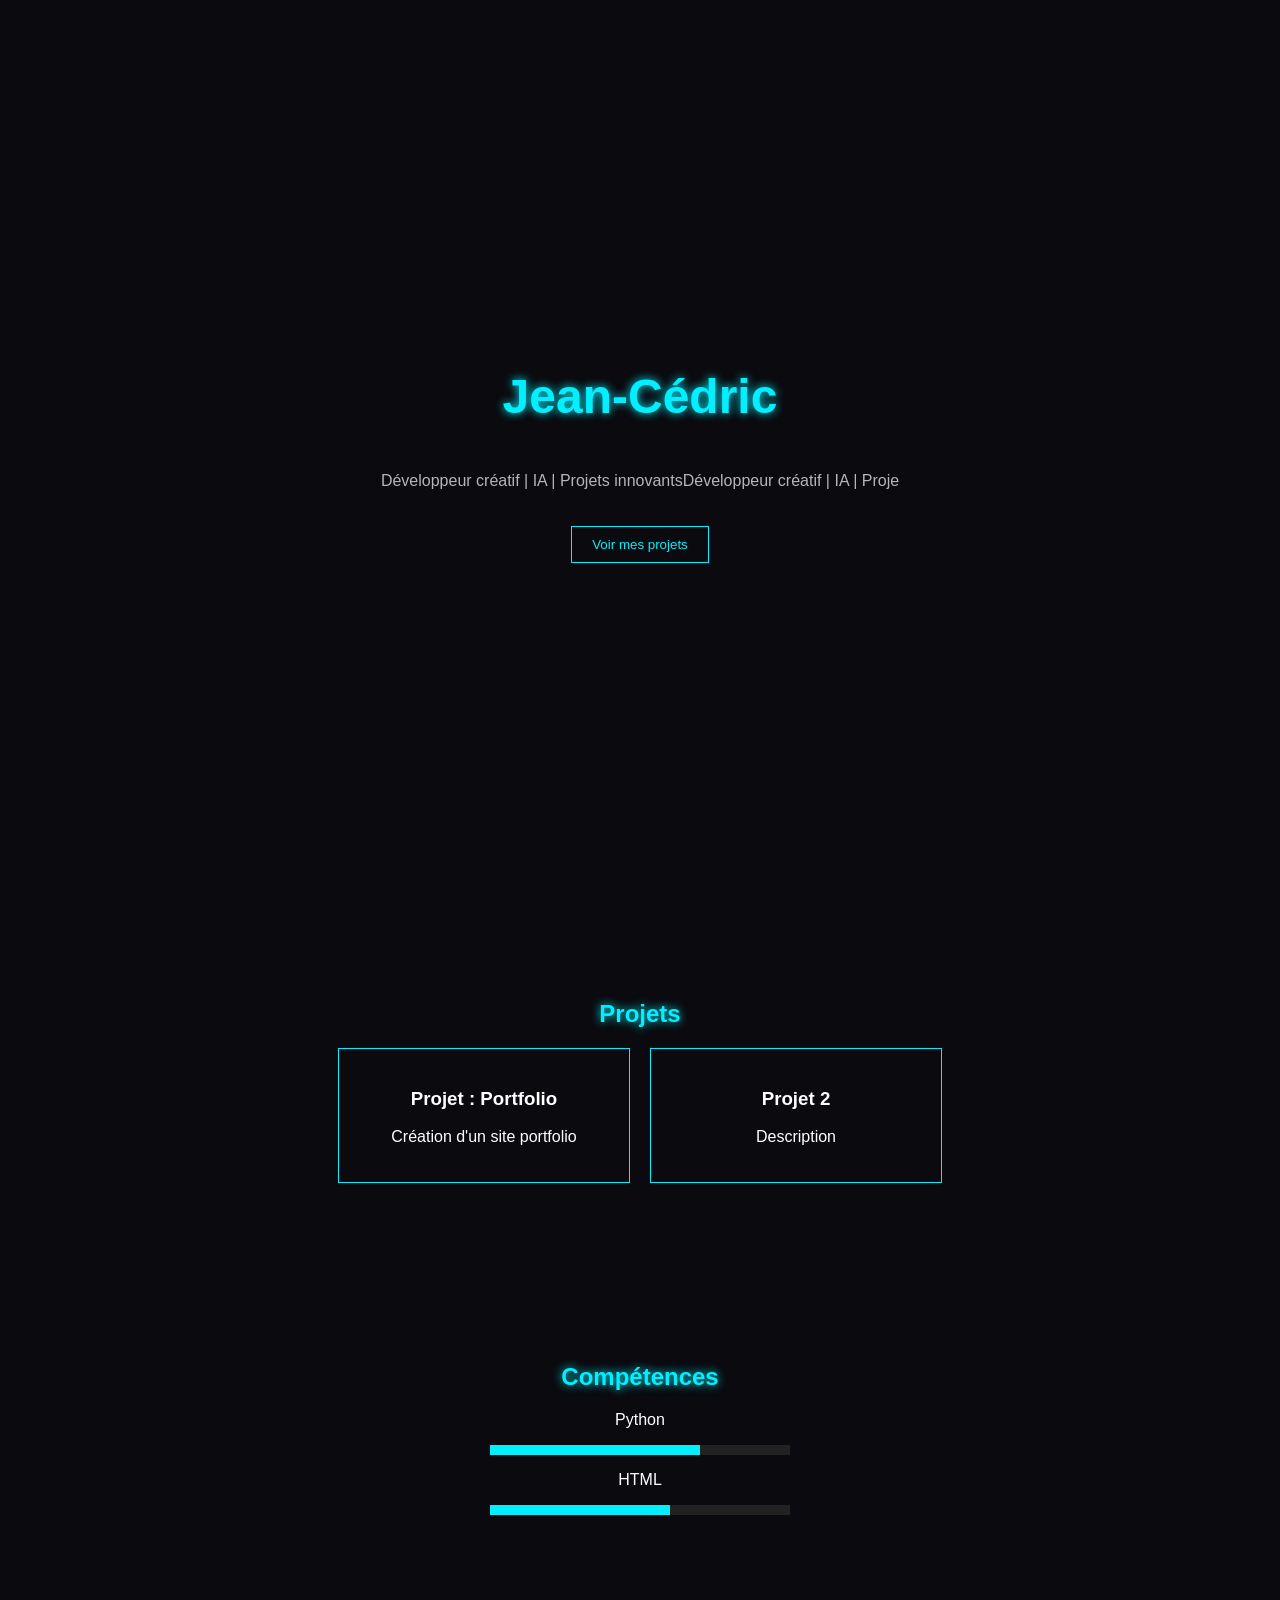
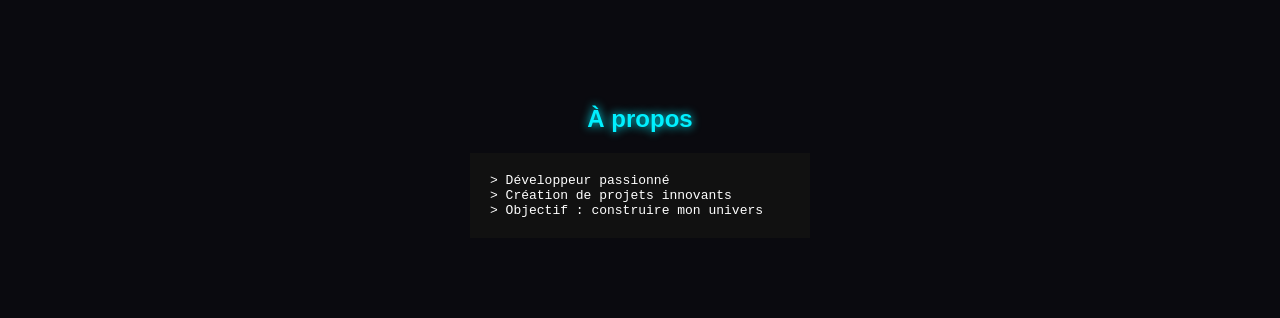
==== portfolio/index.html @ 1c74ff37 "portfolio portfolio" ====
<!DOCTYPE html>
<html lang="fr">
<head>
<meta charset="UTF-8">
<title>Mon Portfolio</title>
<link rel="stylesheet" href="style.css">

</head>

<body>

<!-- HERO -->
<div class="hero">
    <h1>Jean-Cédric</h1>
    <p id="typing">Développeur créatif | IA | Projets innovants</p>
    <button class="btn">Voir mes projets</button>
</div>

<!-- PROJETS -->
<section class="hidden">
    <h2>Projets</h2>
    <div class="projects">
        <div class="card">
            <h3>Projet : Portfolio</h3>
            <p>Création d'un site portfolio</p>
        </div>
        <div class="card">
            <h3>Projet 2</h3>
            <p>Description</p>
        </div>
    </div>
</section>

<!-- COMPETENCES -->
<section class="hidden">
    <h2>Compétences</h2>

    <div class="skill">
        <p>Python</p>
        <div class="bar"><div class="progress" style="width:70%"></div></div>
    </div>

    <div class="skill">
        <p>HTML</p>
        <div class="bar"><div class="progress" style="width:60%"></div></div>
    </div>

</section>

<!-- A PROPOS -->
<section class="hidden">
    <h2>À propos</h2>
    <div class="terminal">
        > Développeur passionné<br>
        > Création de projets innovants<br>
        > Objectif : construire mon univers
    </div>
</section>

<script src="script.js"></script>

</body>
</html>
---- portfolio/style.css ----
body {
    margin: 0;
    font-family: Arial, sans-serif;
    background: #0a0a0f;
    color: white;
}

/* HERO */
.hero {
    height: 100vh;
    display: flex;
    flex-direction: column;
    justify-content: center;
    align-items: center;
}

.hero h1 {
    font-size: 3em;
    color: #00f0ff;
    text-shadow: 0 0 10px #00f0ff;
}

.hero p {
    opacity: 0.7;
}

.btn {
    margin-top: 20px;
    padding: 10px 20px;
    border: 1px solid #00f0ff;
    color: #00f0ff;
    background: transparent;
    cursor: pointer;
    transition: 0.3s;
}

.btn:hover {
    background: #00f0ff;
    color: black;
    box-shadow: 0 0 20px #00f0ff;
}

/* SECTIONS */
section {
    padding: 80px 20px;
    text-align: center;
}

h2 {
    color: #00f0ff;
    text-shadow: 0 0 10px #00f0ff;
}

/* PROJETS */
.projects {
    display: flex;
    justify-content: center;
    gap: 20px;
    flex-wrap: wrap;
}

.card {
    width: 250px;
    padding: 20px;
    border: 1px solid #00f0ff;
    transition: 0.3s;
}

.card:hover {
    box-shadow: 0 0 20px #00f0ff;
}

/* COMPETENCES */
.skill {
    margin: 10px auto;
    width: 300px;
}

.bar {
    height: 10px;
    background: #222;
}

.progress {
    height: 10px;
    background: #00f0ff;
}

/* TERMINAL STYLE */
.terminal {
    background: #111;
    padding: 20px;
    width: 300px;
    margin: auto;
    text-align: left;
    font-family: monospace;
}
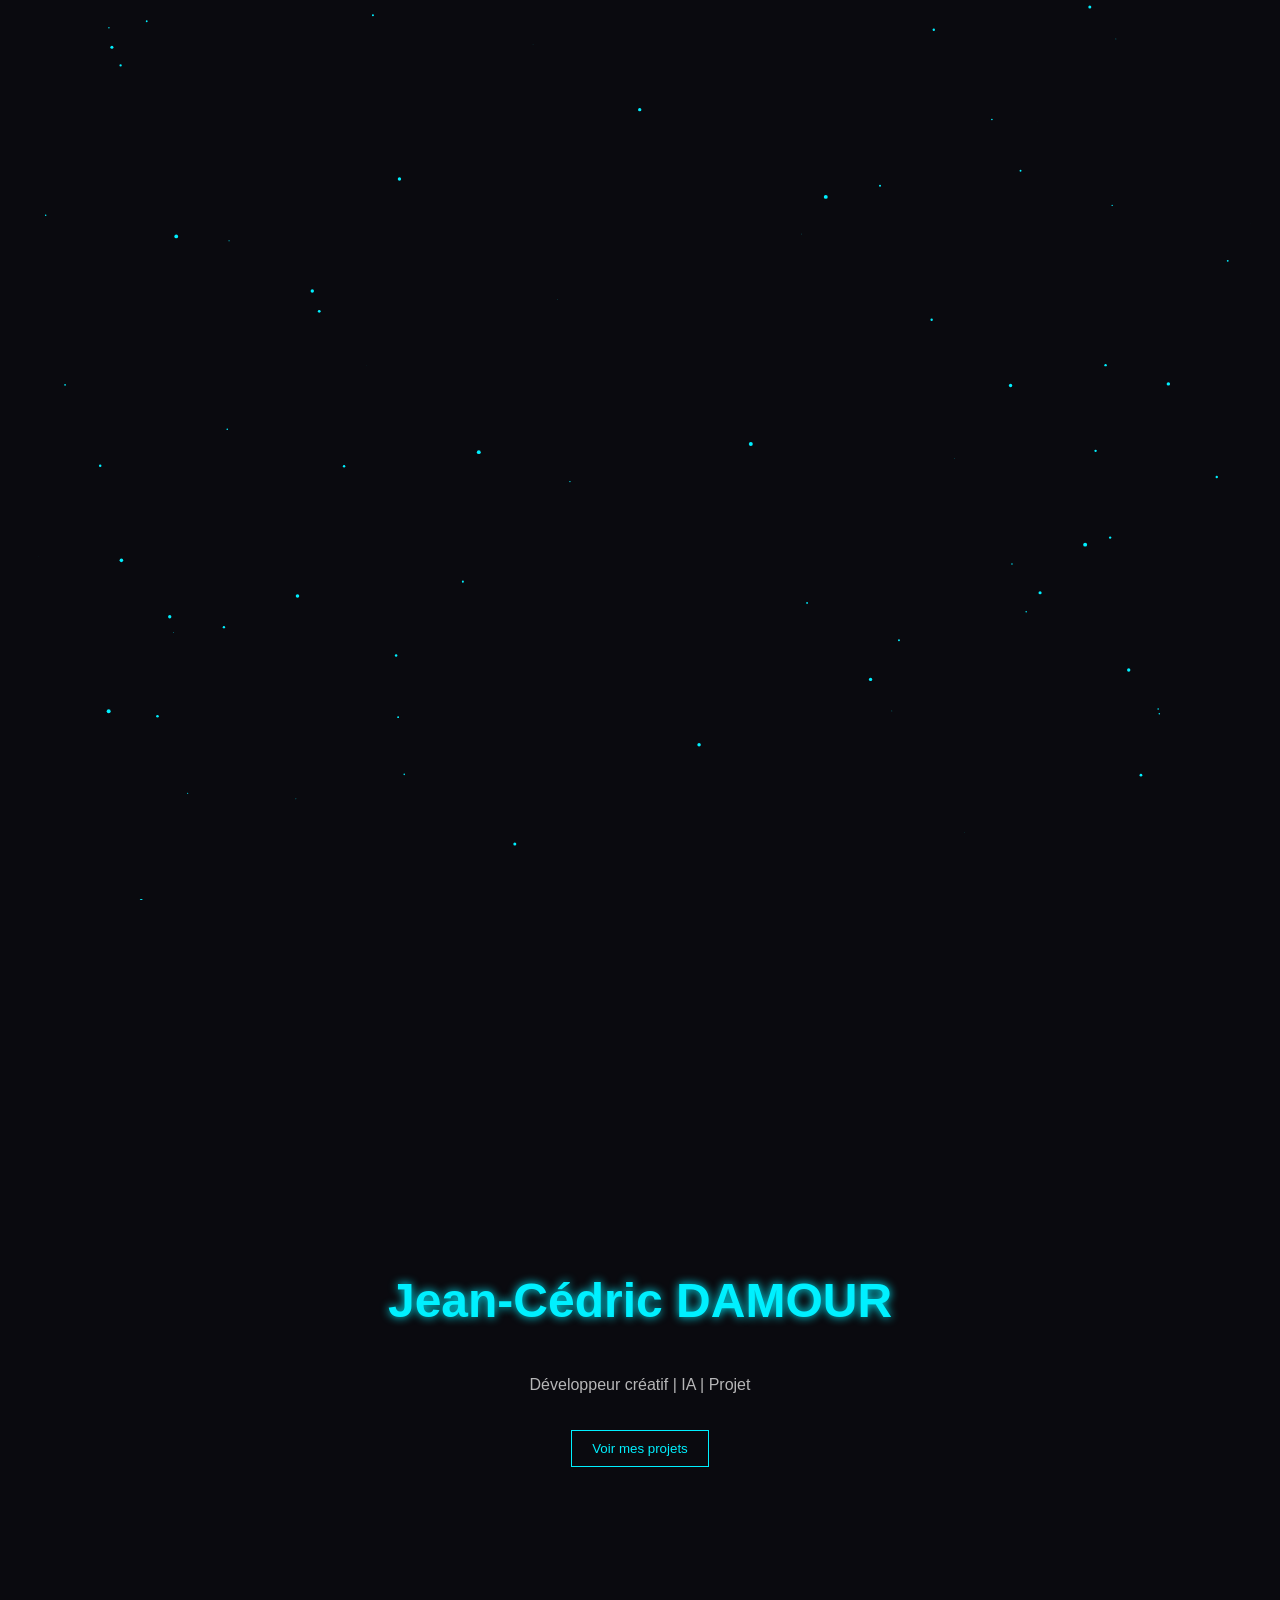
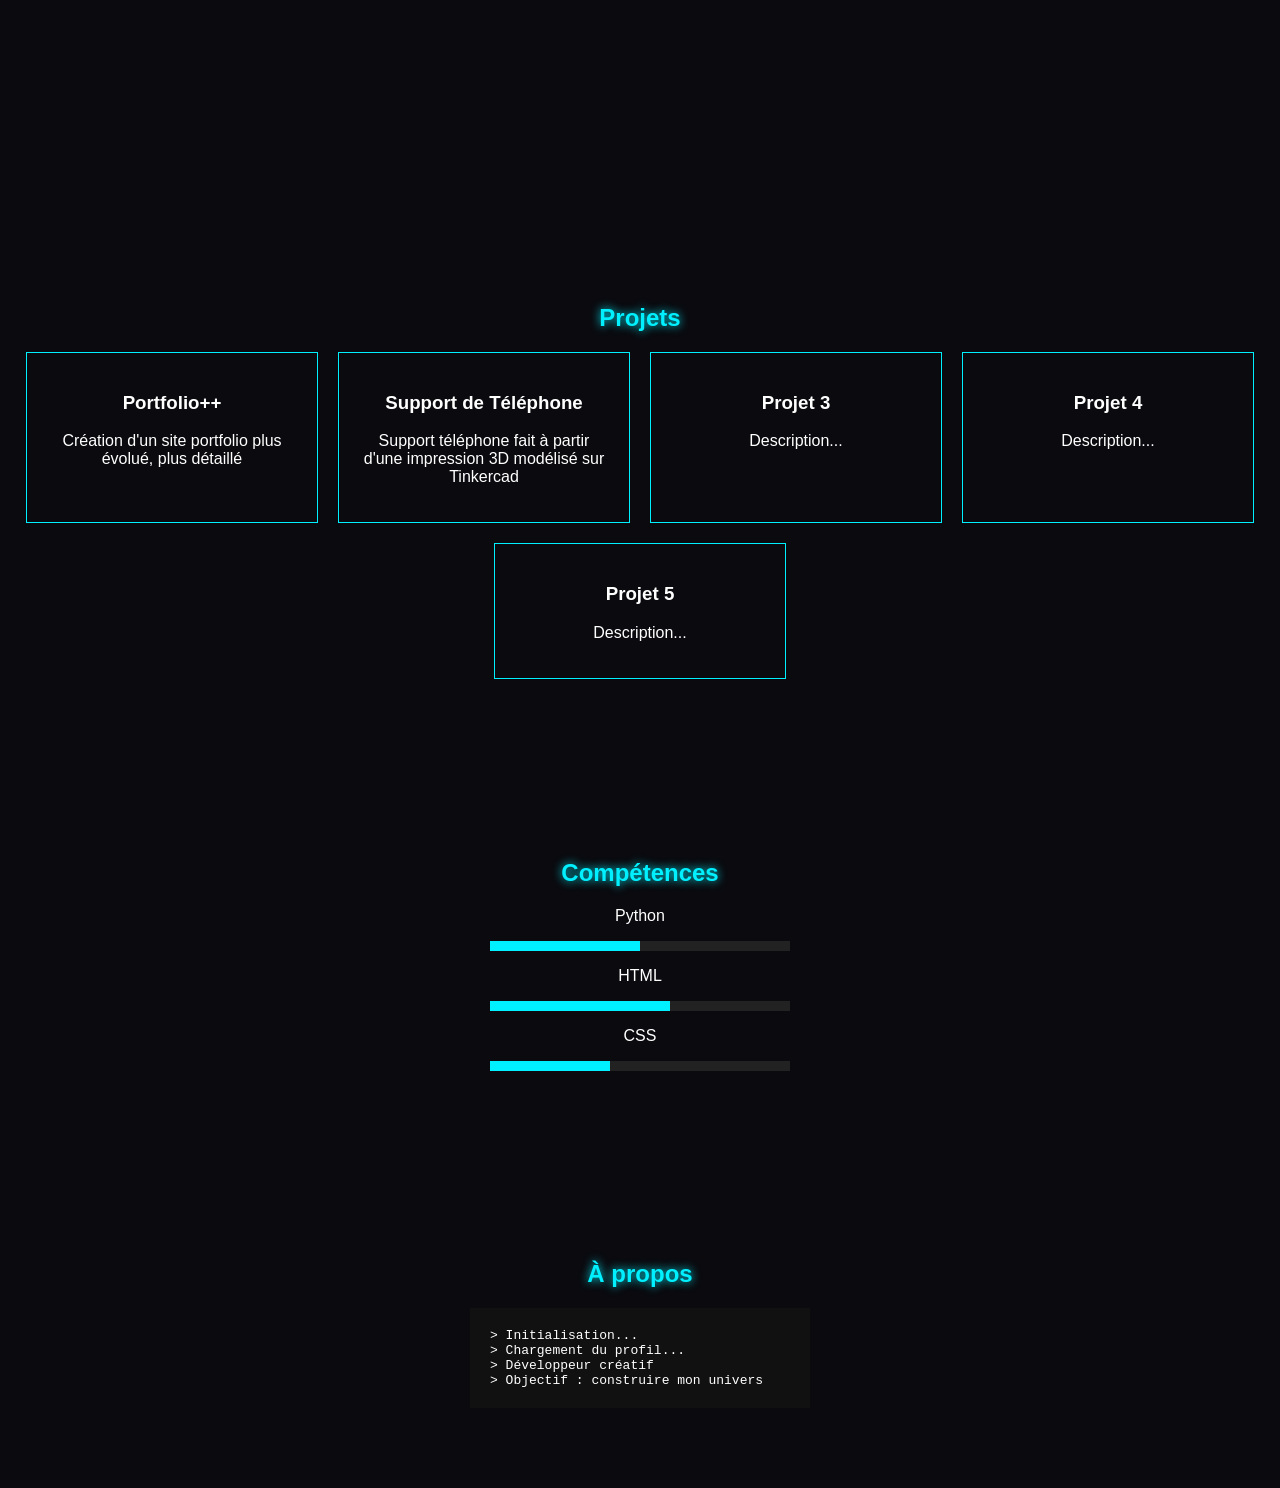
==== commit b5728521: "update 05/05/2026 Portfolio simple les autres petits changements" ====
--- a/portfolio/index.html
+++ b/portfolio/index.html
@@ -2,62 +2,99 @@
 <html lang="fr">
 <head>
 <meta charset="UTF-8">
-<title>Mon Portfolio</title>
+<title>Portfolio - Jean-Cédric</title>
+
 <link rel="stylesheet" href="style.css">
+
+<!-- Police Tourney -->
+<link href="https://fonts.googleapis.com/css2?family=Tourney:wght@400;700&display=swap" rel="stylesheet">
 
 </head>
 
 <body>
 
-<!-- HERO -->
-<div class="hero">
-    <h1>Jean-Cédric</h1>
-    <p id="typing">Développeur créatif | IA | Projets innovants</p>
-    <button class="btn">Voir mes projets</button>
-</div>
+    <canvas id="particles"></canvas>
 
-<!-- PROJETS -->
-<section class="hidden">
-    <h2>Projets</h2>
-    <div class="projects">
-        <div class="card">
-            <h3>Projet : Portfolio</h3>
-            <p>Création d'un site portfolio</p>
-        </div>
-        <div class="card">
-            <h3>Projet 2</h3>
-            <p>Description</p>
-        </div>
-    </div>
-</section>
+    <div class="cursor"></div>
 
-<!-- COMPETENCES -->
-<section class="hidden">
-    <h2>Compétences</h2>
-
-    <div class="skill">
-        <p>Python</p>
-        <div class="bar"><div class="progress" style="width:70%"></div></div>
+    <!-- HERO -->
+    <div class="hero">
+        <h1 class="neon">Jean-Cédric DAMOUR</h1>
+        <p id="typing"></p>
+        <button class="btn">Voir mes projets</button>
     </div>
 
-    <div class="skill">
-        <p>HTML</p>
-        <div class="bar"><div class="progress" style="width:60%"></div></div>
-    </div>
+    <!-- PROJETS -->
+    <section class="hidden">
+        <h2 class="gradient-text">Projets</h2>
 
-</section>
+        <div class="projects">
+            <div class="card">
+                <h3>Portfolio++</h3>
+                <p>Création d'un site portfolio plus évolué, plus détaillé</p>
+            </div>
 
-<!-- A PROPOS -->
-<section class="hidden">
-    <h2>À propos</h2>
-    <div class="terminal">
-        > Développeur passionné<br>
-        > Création de projets innovants<br>
-        > Objectif : construire mon univers
-    </div>
-</section>
+            <div class="card">
+                <h3>Support de Téléphone</h3>
+                <p>Support téléphone fait à partir d'une impression 3D modélisé sur Tinkercad</p>
+            </div>
 
-<script src="script.js"></script>
+            <div class="card">
+                <h3>Projet 3</h3>
+                <p>Description...</p>
+            </div>
+
+            <div class="card">
+                <h3>Projet 4</h3>
+                <p>Description...</p>
+            </div>
+
+            <div class="card">
+                <h3>Projet 5</h3>
+                <p>Description...</p>
+            </div>
+        </div>
+    </section>
+
+    <!-- COMPETENCES -->
+    <section class="hidden">
+        <h2 class="gradient-text">Compétences</h2>
+
+        <div class="skill">
+            <p>Python</p>
+            <div class="bar">
+                <div class="progress" style="width:50%"></div>
+            </div>
+        </div>
+
+        <div class="skill">
+            <p>HTML</p>
+            <div class="bar">
+                <div class="progress" style="width:60%"></div>
+            </div>
+        </div>
+
+        <div class="skill">
+            <p>CSS</p>
+            <div class="bar">
+                <div class="progress" style="width:40%"></div>
+            </div>
+        </div>
+    </section>
+
+    <!-- A PROPOS -->
+    <section class="hidden">
+        <h2 class="gradient-text">À propos</h2>
+
+        <div class="terminal">
+            > Initialisation...<br>
+            > Chargement du profil...<br>
+            > Développeur créatif<br>
+            > Objectif : construire mon univers
+        </div>
+    </section>
+
+    <script src="script.js"></script>
 
 </body>
 </html>
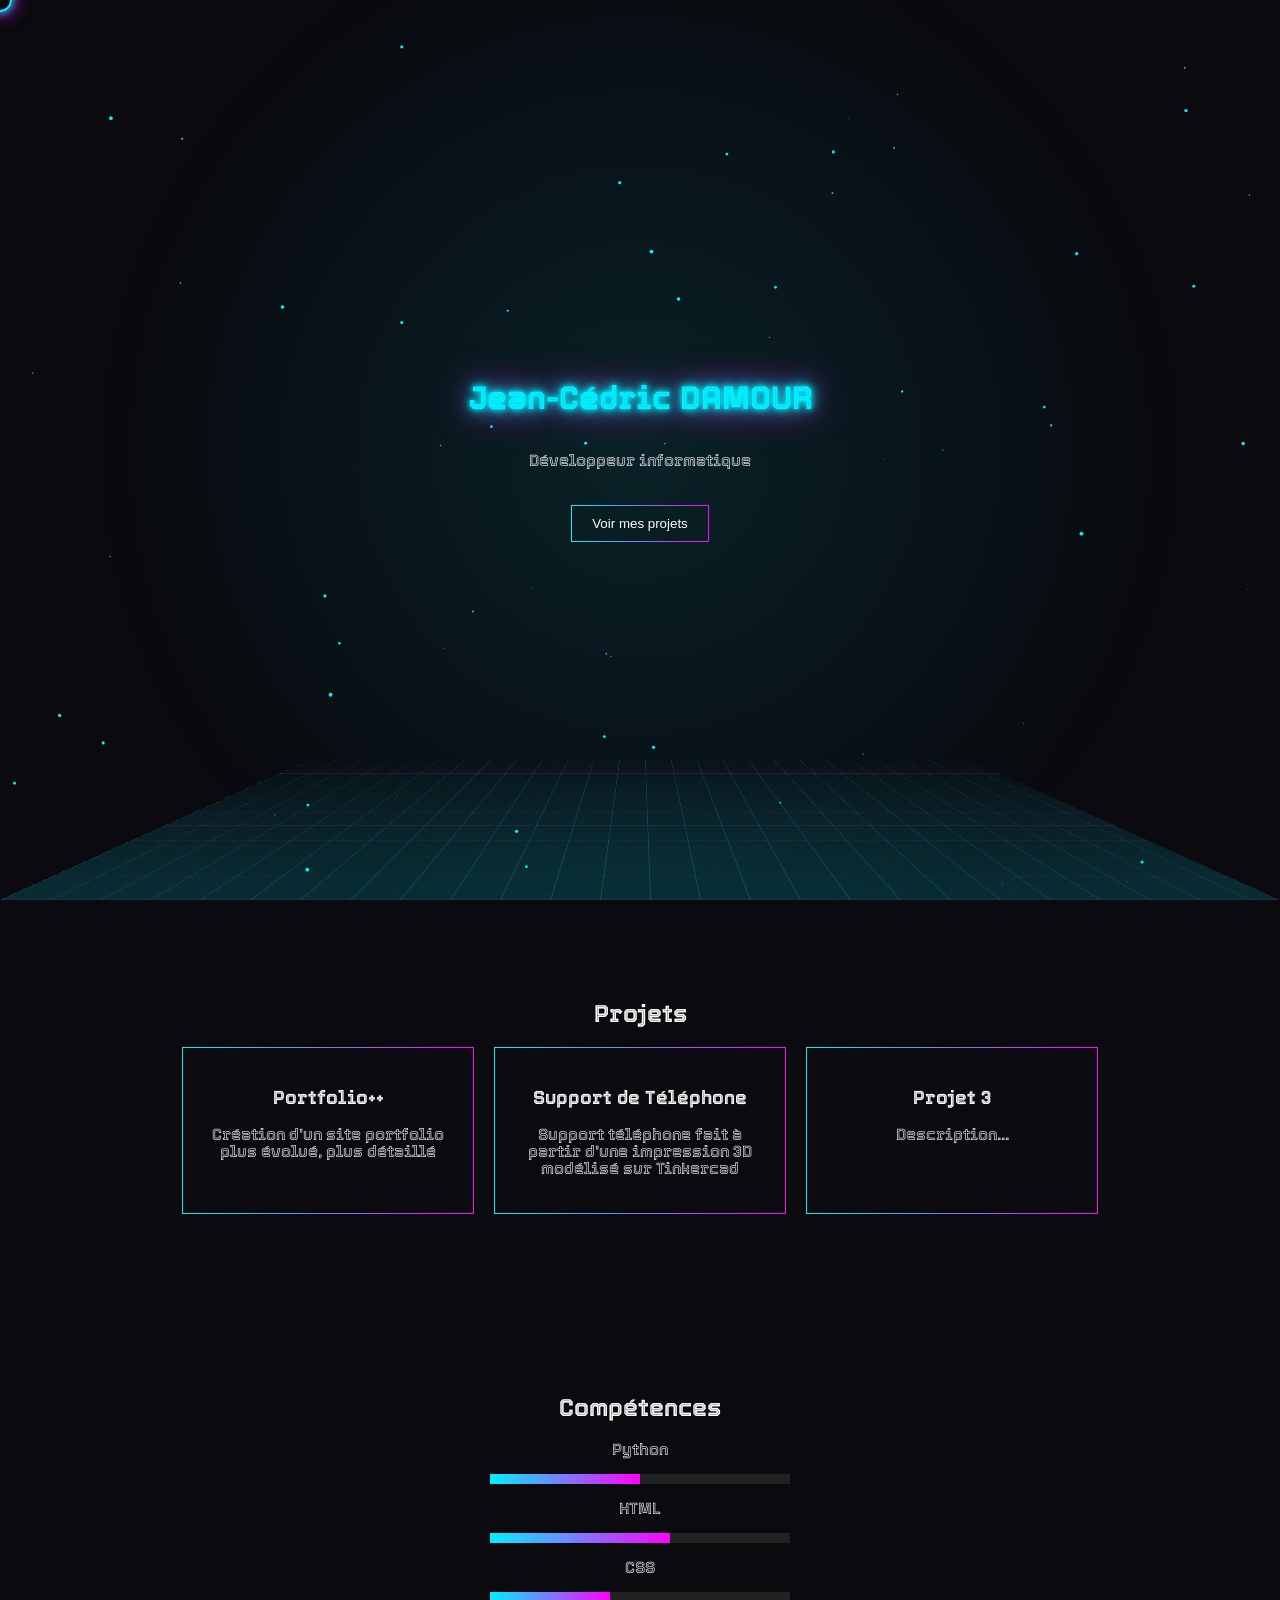
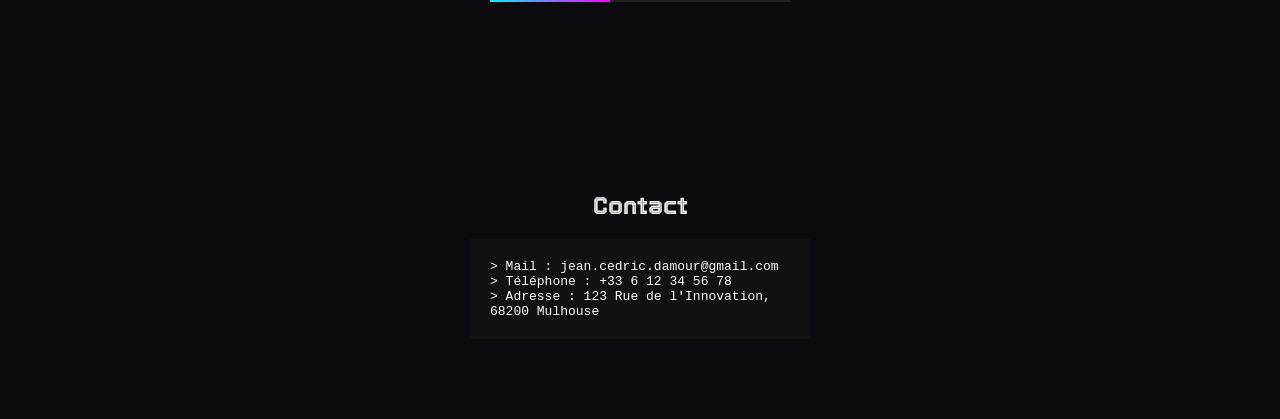
==== commit 8299da87: "Update 10/05/2026 Portfolio simple" ====
--- a/portfolio/index.html
+++ b/portfolio/index.html
@@ -44,15 +44,15 @@
                 <p>Description...</p>
             </div>
 
-            <div class="card">
+            <!-- <div class="card">
                 <h3>Projet 4</h3>
                 <p>Description...</p>
-            </div>
+            </div> -->
 
-            <div class="card">
+            <!-- <div class="card">
                 <h3>Projet 5</h3>
                 <p>Description...</p>
-            </div>
+            </div> -->
         </div>
     </section>
 
@@ -82,15 +82,14 @@
         </div>
     </section>
 
-    <!-- A PROPOS -->
+    <!-- CONTACT -->
     <section class="hidden">
-        <h2 class="gradient-text">À propos</h2>
+        <h2 class="gradient-text">Contact</h2>
 
         <div class="terminal">
-            > Initialisation...<br>
-            > Chargement du profil...<br>
-            > Développeur créatif<br>
-            > Objectif : construire mon univers
+            > Mail : jean.cedric.damour@gmail.com<br>
+            > Téléphone : +33 6 12 34 56 78<br>
+            > Adresse : 123 Rue de l'Innovation, 68200 Mulhouse<br>
         </div>
     </section>
 
--- a/portfolio/style.css
+++ b/portfolio/style.css
@@ -1,8 +1,46 @@
+/*BASE*/
+
 body {
     margin: 0;
-    font-family: Arial, sans-serif;
-    background: #0a0a0f;
+    font-family: 'Tourney', sans-serif;
     color: white;
+    overflow-x: hidden;
+
+    background: linear-gradient(
+        120deg,
+        #0a0a0f,
+        #0a0a0f,
+        #001f2f,
+        #2a0030
+    );
+
+    background-size: 400% 400%;
+    animation: backgroundMove 15s ease infinite;
+
+    cursor: none;
+}
+
+@keyframes backgroundMove {
+    0% { background-position: 0% 50%; }
+    50% { background-position: 100% 50%; }
+    100% { background-position: 0% 50%; }
+}
+
+body::before {
+    content: "";
+    position: fixed;
+    top: 0;
+    left: 0;
+    width: 100%;
+    height: 100%;
+
+    background: radial-gradient(
+        circle at center,
+        rgba(0, 240, 255, 0.1),
+        transparent 70%
+    );
+
+    pointer-events: none;
 }
 
 /* HERO */
@@ -14,30 +52,53 @@
     align-items: center;
 }
 
-.hero h1 {
-    font-size: 3em;
+/* Dégradé cyberpunk animé */
+.neon {
     color: #00f0ff;
-    text-shadow: 0 0 10px #00f0ff;
-}
-
-.hero p {
-    opacity: 0.7;
-}
-
+
+    text-shadow:
+        0 0 5px #00f0ff,
+        0 0 10px #00f0ff,
+        0 0 20px #00f0ff,
+        0 0 40px #ff00ff;
+
+    animation: flicker 2s infinite;
+}
+
+@keyframes flicker {
+    0%, 18%, 22%, 25%, 53%, 57%, 100% {
+        opacity: 1;
+    }
+
+    20%, 24%, 55% {
+        opacity: 0.4;
+    }
+}
+/* Glow */
+.glow {
+    text-shadow: 
+        0 0 5px #00f0ff,
+        0 0 10px #00f0ff,
+        0 0 20px #ff00ff;
+}
+
+/* Bouton */
 .btn {
     margin-top: 20px;
     padding: 10px 20px;
-    border: 1px solid #00f0ff;
-    color: #00f0ff;
+    border: 1px solid transparent;
+    border-image: linear-gradient(90deg, #00f0ff, #ff00ff);
+    border-image-slice: 1;
+    color: white;
     background: transparent;
     cursor: pointer;
     transition: 0.3s;
 }
 
 .btn:hover {
-    background: #00f0ff;
-    color: black;
-    box-shadow: 0 0 20px #00f0ff;
+    box-shadow: 
+        0 0 10px #00f0ff,
+        0 0 20px #ff00ff;
 }
 
 /* SECTIONS */
@@ -46,9 +107,9 @@
     text-align: center;
 }
 
-h2 {
-    color: #00f0ff;
-    text-shadow: 0 0 10px #00f0ff;
+.hero, section {
+    position: relative;
+    z-index: 1;
 }
 
 /* PROJETS */
@@ -62,12 +123,18 @@
 .card {
     width: 250px;
     padding: 20px;
-    border: 1px solid #00f0ff;
-    transition: 0.3s;
+    border: 1px solid transparent;
+    border-image: linear-gradient(90deg, #00f0ff, #ff00ff);
+    border-image-slice: 1;
+    transition: transform 0.2s, box-shadow 0.2s;
+    transform-style: preserve-3d;
 }
 
 .card:hover {
-    box-shadow: 0 0 20px #00f0ff;
+    transform: translateY(-5px);
+    box-shadow: 
+        0 0 10px #00f0ff,
+        0 0 20px #ff00ff;
 }
 
 /* COMPETENCES */
@@ -83,10 +150,10 @@
 
 .progress {
     height: 10px;
-    background: #00f0ff;
-}
-
-/* TERMINAL STYLE */
+    background: linear-gradient(90deg, #00f0ff, #ff00ff);
+}
+
+/* TERMINAL */
 .terminal {
     background: #111;
     padding: 20px;
@@ -94,4 +161,89 @@
     margin: auto;
     text-align: left;
     font-family: monospace;
-}+}
+
+/* ANIMATION SCROLL */
+.hidden {
+    opacity: 0;
+    transform: translateY(50px);
+    transition: all 1s;
+}
+
+.show {
+    opacity: 1;
+    transform: translateY(0);
+}
+
+/* GRILLE FUTURISTE */
+body::after {
+    content: "";
+    position: fixed;
+    bottom: 0;
+    left: 0;
+    width: 100%;
+    height: 60%;
+
+    background: linear-gradient(to top, rgba(0, 240, 255, 0.15), transparent),
+                repeating-linear-gradient(
+                    to right,
+                    rgba(0, 240, 255, 0.2) 0px,
+                    rgba(0, 240, 255, 0.2) 1px,
+                    transparent 1px,
+                    transparent 50px
+                ),
+                repeating-linear-gradient(
+                    to top,
+                    rgba(255, 0, 255, 0.2) 0px,
+                    rgba(255, 0, 255, 0.2) 1px,
+                    transparent 1px,
+                    transparent 50px
+                );
+
+    transform: perspective(500px) rotateX(60deg);
+    transform-origin: bottom;
+
+    animation: gridMove 20s linear infinite;
+
+    pointer-events: none;
+
+    z-index: 0;
+}
+
+@keyframes gridMove {
+    from {
+        background-position: 0 0, 0 0, 0 0;
+    }
+    to {
+        background-position: 0 100px, 100px 0, 0 100px;
+    }
+}
+
+/* PARTICULES */
+
+#particles {
+    position: fixed;
+    top: 0;
+    left: 0;
+    width: 100%;
+    height: 100%;
+    z-index: 0;
+}
+
+/* Curseur personnalisé */
+.cursor {
+    position: fixed;
+    width: 20px;
+    height: 20px;
+    border: 2px solid #00f0ff;
+    border-radius: 50%;
+    pointer-events: none;
+    transform: translate(-50%, -50%);
+    z-index: 9999;
+
+    box-shadow:
+        0 0 10px #00f0ff,
+        0 0 20px #ff00ff;
+
+    transition: transform 0.1s ease;
+}
